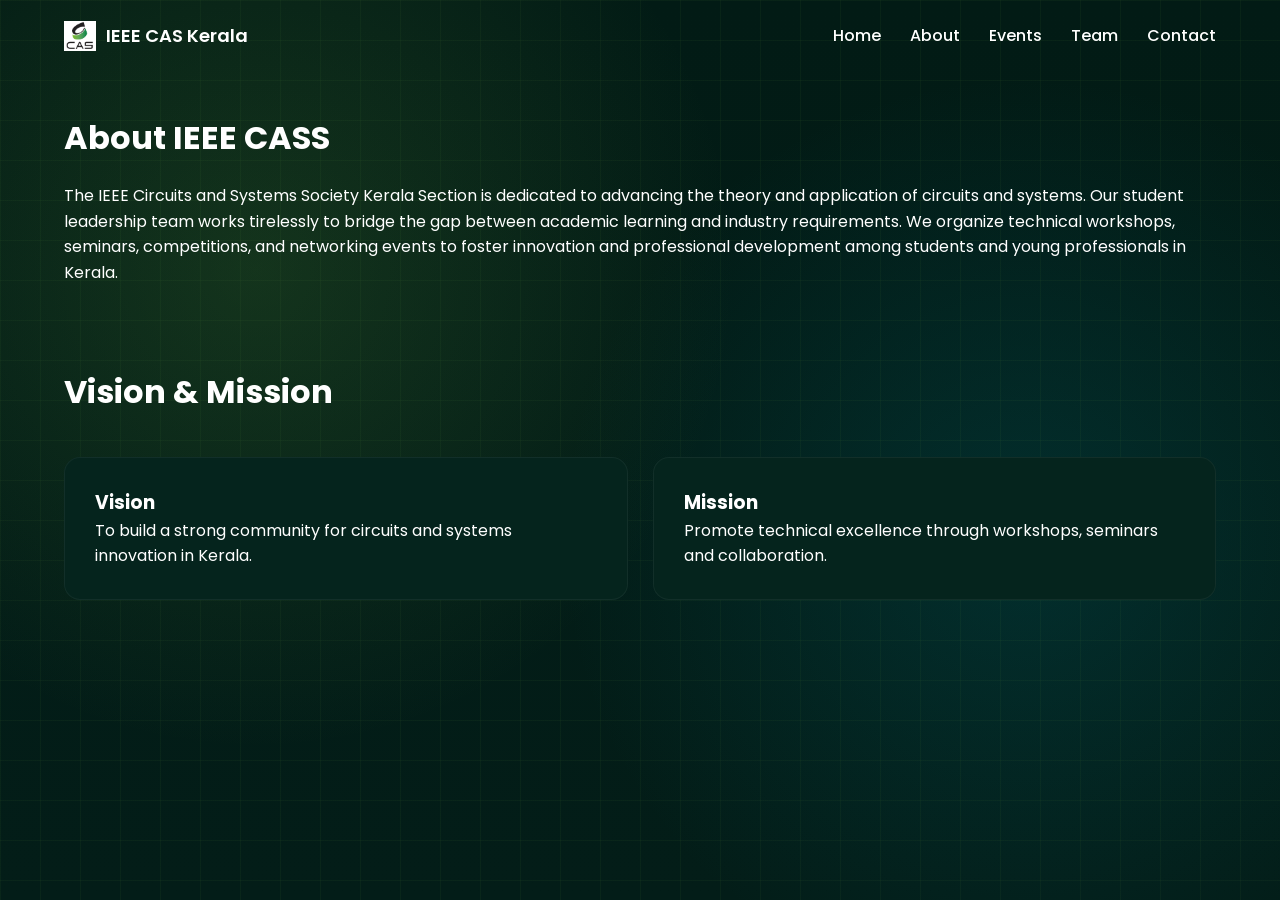
==== about.html @ 28d53c43 "Add files via upload" ====
<!DOCTYPE html>
<html>
<head>

<meta charset="UTF-8">
<meta name="viewport" content="width=device-width, initial-scale=1">

<title>About IEEE CAS Kerala</title>

<link rel="stylesheet" href="css/styles.css">

</head>

<body>
<div class="circuit-bg"></div>

<nav class="container">

<div class="logo">
<img src="images/m_logo.png" alt="IEEE Logo">
<span>IEEE CAS Kerala</span>
</div>

<div>
<a href="index.html">Home</a>
<a href="about.html">About</a>
<a href="events.html">Events</a>
<a href="team.html">Team</a>
<a href="contact.html">Contact</a>
</div>

</nav>

<section class="container">

<h2>About IEEE CASS</h2>

<p>
The IEEE Circuits and Systems Society Kerala Section is dedicated to advancing the theory and application of circuits and systems. Our student leadership team works tirelessly to bridge the gap between academic learning and industry requirements.

We organize technical workshops, seminars, competitions, and networking events to foster innovation and professional development among students and young professionals in Kerala.
</p>

</section>

<section class="container">

<h2>Vision & Mission</h2>

<div class="cards">

<div class="card">
<h3>Vision</h3>
<p>To build a strong community for circuits and systems innovation in Kerala.</p>
</div>

<div class="card">
<h3>Mission</h3>
<p>Promote technical excellence through workshops, seminars and collaboration.</p>
</div>

</div>

</section>

</body>
</html>
---- css/styles.css ----
@import url('https://fonts.googleapis.com/css2?family=Poppins:wght@400;600;700&display=swap');

:root{
--primary-dark:#008752;
--primary-light:#7ac143;
--black:#231f20;
--gray:#5f6062;

--gold:#f7c448;
--teal:#007988;
--navy:#22284E;
}

*{
margin:0;
padding:0;
box-sizing:border-box;
font-family:'Poppins',sans-serif;
}

body{
background:linear-gradient(180deg,#021b15,#041f1a);
color:white;
line-height:1.6;
}

.container{
width:90%;
max-width:1200px;
margin:auto;
}

/* animated circuit background */

.circuit-bg{
position:fixed;
top:0;
left:0;
width:100%;
height:100%;
background:
radial-gradient(circle at 20% 30%,rgba(122,193,67,0.15),transparent 40%),
radial-gradient(circle at 80% 60%,rgba(0,120,136,0.2),transparent 40%),
linear-gradient(#021b15,#031d18);
z-index:-2;
}

/* circuit lines */

.circuit-bg::after{
content:"";
position:absolute;
width:100%;
height:100%;
background-image:
linear-gradient(rgba(122,193,67,0.05) 1px,transparent 1px),
linear-gradient(90deg,rgba(122,193,67,0.05) 1px,transparent 1px);
background-size:40px 40px;
animation:circuitMove 30s linear infinite;
}

@keyframes circuitMove{
0%{background-position:0 0}
100%{background-position:400px 400px}
}

/* NAVBAR */

nav{
display:flex;
justify-content:space-between;
align-items:center;
padding:20px 0;
}

nav a{
color:white;
margin-left:25px;
text-decoration:none;
font-weight:500;
}

nav a:hover{
color:var(--primary-light);
}

.logo{
display:flex;
align-items:center;
gap:10px;
font-weight:600;
}

.logo img{
width:32px;
height:32px;
object-fit:contain;
}

.logo span{
font-size:18px;
}
/* HERO */

.hero{
padding:120px 0 30px 0;
display:flex;
min-height:80vh;
display:flex;
align-items:center;
justify-content:space-between;
gap:40px;
}

.hero h1{
font-size:48px;
font-weight:700;
}

.hero p{
margin:20px 0;
color:#c7c7c7;
}

.hero h1{
animation:fadeUp 1.2s ease forwards;
}

.hero p{
animation:fadeUp 1.6s ease forwards;
}

@keyframes fadeUp{
from{
opacity:0;
transform:translateY(40px);
}
to{
opacity:1;
transform:translateY(0);
}
}

.btn{
display:inline-block;
background:var(--primary-light);
color:black;
padding:12px 24px;
border-radius:10px;
text-decoration:none;
font-weight:600;
}

/* STATS SECTION */

.stats{
margin-top:0;
padding-top:20px;
}

.stats-grid{
display:grid;
grid-template-columns:repeat(auto-fit,minmax(200px,1fr));
gap:25px;
margin-top:30px;
}

.stat-card{
background:#05241d;
padding:35px;
border-radius:14px;
text-align:center;
border:1px solid rgba(255,255,255,0.05);
transition:0.4s;
}

.stat-card:hover{
transform:translateY(-8px);
box-shadow:0 12px 30px rgba(0,0,0,0.4);
}

.stat-card h2{
font-size:42px;
color:var(--primary-light);
}

.stat-card p{
margin-top:10px;
color:#cfcfcf;
}

/* CARDS */

.cards{
display:grid;
grid-template-columns:repeat(auto-fit,minmax(260px,1fr));
gap:25px;
margin-top:40px;
}

.card{
background:#05241d;
padding:30px;
border-radius:16px;
border:1px solid rgba(255,255,255,0.05);
transition:all .4s ease;
position:relative;
overflow:hidden;
}

.card::before{
content:"";
position:absolute;
width:120%;
height:120%;
background:linear-gradient(
120deg,
transparent,
rgba(122,193,67,0.3),
transparent
);
top:-20%;
left:-20%;
opacity:0;
transition:0.4s;
}

.card:hover::before{
opacity:1;
}

.card:hover{
transform:translateY(-10px) scale(1.02);
box-shadow:0 15px 40px rgba(0,0,0,0.4);
}

/* SECTION */

section{
padding:40px 0;
}

h2{
font-size:32px;
margin-bottom:20px;
}

/* TEAM */

.team img{
width:100%;
border-radius:50%;
}

/* CONTACT */

form{
display:flex;
flex-direction:column;
gap:15px;
margin-top:20px;
}

input, textarea{
padding:12px;
border-radius:8px;
border:none;
outline:none;
}

/* FOOTER */

footer{
padding:40px 0;
text-align:center;
color:#9f9f9f;
}

/* SPLASH SCREEN */

#splash{
position:fixed;
top:0;
left:0;
width:100%;
height:100vh;
background:#021b15;
display:flex;
flex-direction:column;
justify-content:center;
align-items:center;
z-index:9999;
transition:1s;
}

#splash img{
width:180px;
margin-bottom:20px;
opacity:0.85;
filter:drop-shadow(0 0 12px rgba(122,193,67,0.35));
animation:logoFade 1.6s ease;
}

@keyframes logoFade{
from{
opacity:0;
transform:scale(0.9);
}
to{
opacity:0.85;
transform:scale(1);
}
}

body.no-scroll{
overflow:hidden;
height:100vh;
}

/* MOBILE */

@media(max-width:768px){

.hero{
flex-direction:column;
text-align:center;
}

.hero h1{
font-size:32px;
}

nav{
flex-direction:column;
gap:10px;
}

}

.team-card{
cursor:pointer;
transition:0.35s;
}

.team-card:hover{
transform:translateY(-10px) scale(1.03);
box-shadow:0 15px 35px rgba(0,0,0,0.5);
}

.team-card img{
border-radius:50%;
margin-bottom:15px;
transition:0.3s;
}

.team-card:hover img{
transform:scale(1.08);
}

.modal{
display:none;
position:fixed;
top:0;
left:0;
width:100%;
height:100%;
background:rgba(0,0,0,0.7);
z-index:9999;
justify-content:center;
align-items:center;
}

.modal.active{
display:flex;
}

.modal-content{
background:#05241d;
padding:35px;
border-radius:14px;
width:300px;
text-align:center;
position:relative;
}

.close{
position:absolute;
top:12px;
right:16px;
font-size:22px;
cursor:pointer;
}

.modal-contact{
margin-top:15px;
color:#ccc;
}
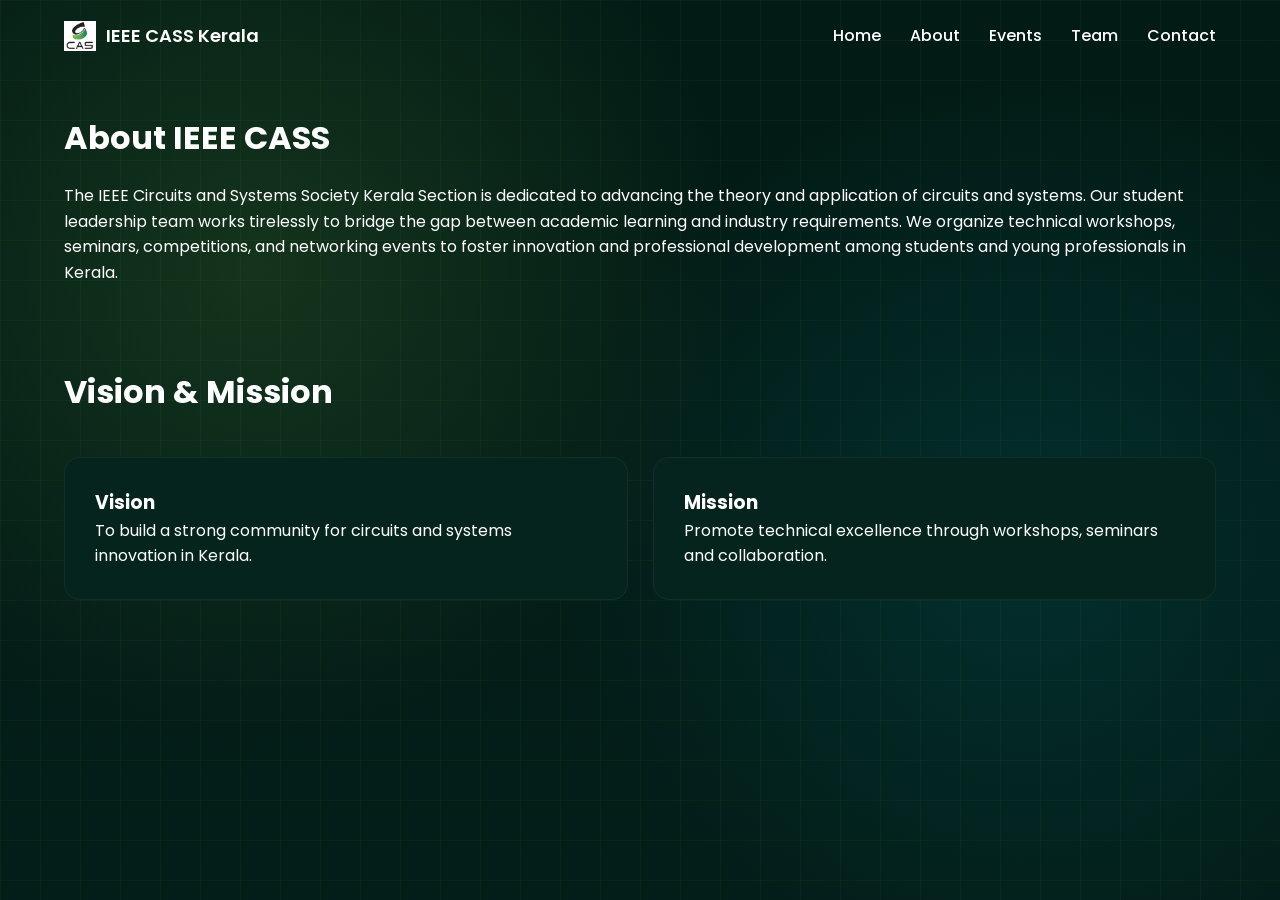
==== commit e29949af: "Update title and logo text to 'IEEE CASS Kerala'" ====
--- a/about.html
+++ b/about.html
@@ -5,7 +5,7 @@
 <meta charset="UTF-8">
 <meta name="viewport" content="width=device-width, initial-scale=1">
 
-<title>About IEEE CAS Kerala</title>
+<title>IEEE CASS Kerala</title>
 
 <link rel="stylesheet" href="css/styles.css">
 
@@ -18,7 +18,7 @@
 
 <div class="logo">
 <img src="images/m_logo.png" alt="IEEE Logo">
-<span>IEEE CAS Kerala</span>
+<span>IEEE CASS Kerala</span>
 </div>
 
 <div>
@@ -64,4 +64,4 @@
 </section>
 
 </body>
-</html>+</html>
